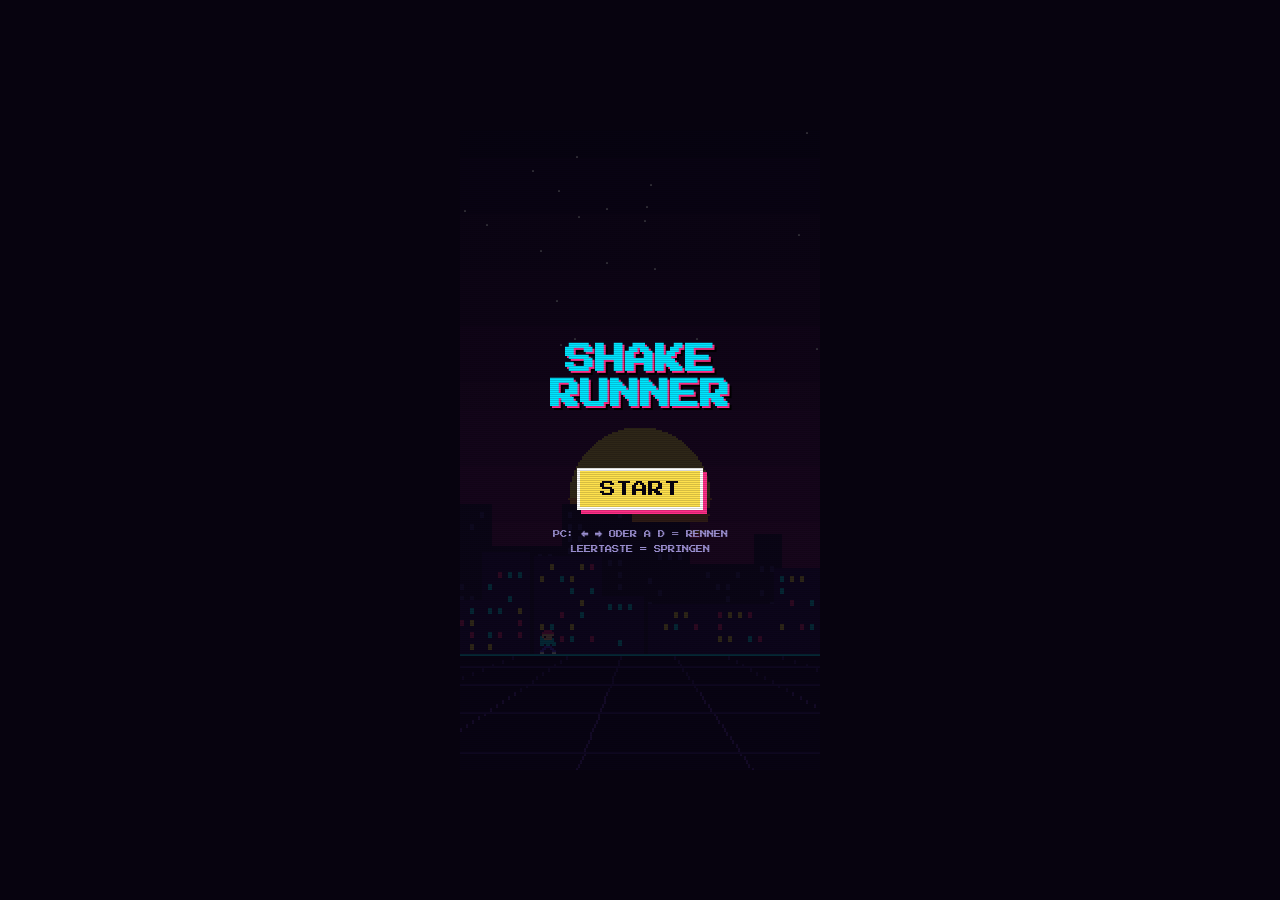
==== index.html @ 0de10a59 "feat: ShakeRunner 8-bit endless runner with shake controls and WebAudio techno Co-Authored-By: Claud" ====
<!doctype html>
<html lang="de">
<head>
<meta charset="utf-8">
<meta name="viewport" content="width=device-width,initial-scale=1,maximum-scale=1,user-scalable=no,viewport-fit=cover">
<meta name="theme-color" content="#07030f">
<meta name="apple-mobile-web-app-capable" content="yes">
<meta name="mobile-web-app-capable" content="yes">
<title>ShakeRunner</title>
<link rel="manifest" href="manifest.webmanifest">
<link rel="icon" href="icon.svg" type="image/svg+xml">
<link rel="apple-touch-icon" href="icon-192.png">
<link rel="preconnect" href="https://fonts.googleapis.com">
<link rel="preconnect" href="https://fonts.gstatic.com" crossorigin>
<link rel="stylesheet" href="https://fonts.googleapis.com/css2?family=Press+Start+2P&display=swap">
<link rel="stylesheet" href="style.css">
</head>
<body>
<div id="stage">
  <div id="wrap">
    <canvas id="game" width="180" height="320"></canvas>
    <div id="hud" hidden><span id="score">0 M</span><span id="best">HI 0</span></div>
    <div id="overlay">
      <h1>SHAKE<br>RUNNER</h1>
      <p id="msg"></p>
      <button id="startBtn">START</button>
      <p class="hint touch-hint">HANDY SCH&Uuml;TTELN = RENNEN<br>RUCK NACH OBEN = SPRINGEN</p>
      <p class="hint key-hint">PC: &larr; &rarr; ODER A D = RENNEN<br>LEERTASTE = SPRINGEN</p>
    </div>
  </div>
</div>
<script type="module" src="src/main.js"></script>
</body>
</html>
---- style.css ----
:root { --bg: #07030f; --pink: #ff2e88; --cyan: #00e5ff; --yellow: #ffe14d; --u: 2px; }

* {
  box-sizing: border-box;
  margin: 0;
  padding: 0;
  -webkit-tap-highlight-color: transparent;
  -webkit-user-select: none;
  user-select: none;
}

html, body {
  height: 100%;
  background: var(--bg);
  overflow: hidden;
  color: #fff;
  font-family: 'Press Start 2P', ui-monospace, Consolas, monospace;
  touch-action: none;
  overscroll-behavior: none;
}

#stage { position: fixed; inset: 0; display: grid; place-items: center; }

#wrap { position: relative; width: 360px; height: 640px; overflow: hidden; }

#wrap::after {
  content: '';
  position: absolute;
  inset: 0;
  pointer-events: none;
  background: repeating-linear-gradient(rgba(0, 0, 0, 0.16) 0, rgba(0, 0, 0, 0.16) calc(var(--u) * 0.5), transparent calc(var(--u) * 0.5), transparent var(--u));
}

canvas {
  display: block;
  width: 100%;
  height: 100%;
  image-rendering: pixelated;
  image-rendering: crisp-edges;
}

#hud {
  position: absolute;
  top: calc(var(--u) * 5);
  left: calc(var(--u) * 6);
  right: calc(var(--u) * 6);
  display: flex;
  justify-content: space-between;
  font-size: calc(var(--u) * 6);
  text-shadow: calc(var(--u) * 0.7) calc(var(--u) * 0.7) 0 #000;
  pointer-events: none;
}
#hud[hidden] { display: none; }
#best { color: var(--yellow); }

#overlay {
  position: absolute;
  inset: 0;
  display: flex;
  flex-direction: column;
  align-items: center;
  justify-content: center;
  gap: calc(var(--u) * 9);
  background: rgba(7, 3, 15, 0.84);
  text-align: center;
  padding: calc(var(--u) * 8);
}
#overlay[hidden] { display: none; }

h1 {
  font-size: calc(var(--u) * 15);
  line-height: 1.15;
  color: var(--cyan);
  text-shadow: calc(var(--u) * 1) calc(var(--u) * 1) 0 var(--pink), calc(var(--u) * 2) calc(var(--u) * 2) 0 #000;
}

#msg {
  font-size: calc(var(--u) * 5);
  line-height: 1.9;
  color: var(--yellow);
  min-height: calc(var(--u) * 10);
}

button {
  font: inherit;
  font-size: calc(var(--u) * 8);
  padding: calc(var(--u) * 5) calc(var(--u) * 10);
  color: var(--bg);
  background: var(--yellow);
  border: calc(var(--u) * 1.5) solid #fff;
  box-shadow: calc(var(--u) * 2) calc(var(--u) * 2) 0 var(--pink);
  cursor: pointer;
  animation: blink 0.9s steps(2) infinite;
}
button:active { transform: translate(calc(var(--u) * 1), calc(var(--u) * 1)); box-shadow: none; }
@keyframes blink { 50% { background: #fff; } }

.hint { font-size: calc(var(--u) * 3.6); line-height: 2; color: #9b8fd1; }
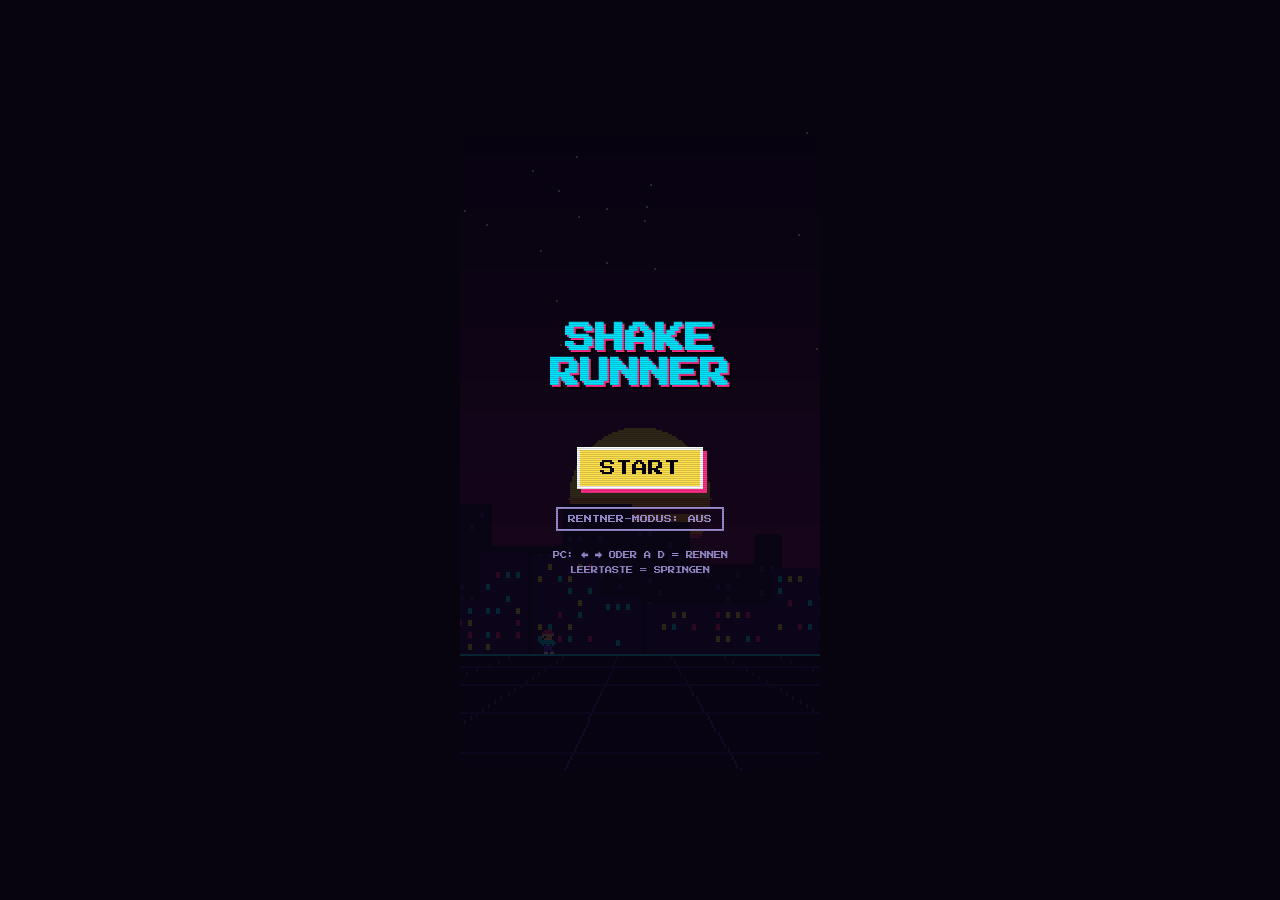
==== commit 1fe1c869: "feat: Rentner mode (slow, high contrast, waltz, sensitive input) Co-Authored-By: Claude Sonnet 5.5 <" ====
--- a/index.html
+++ b/index.html
@@ -21,9 +21,10 @@
     <canvas id="game" width="180" height="320"></canvas>
     <div id="hud" hidden><span id="score">0 M</span><span id="best">HI 0</span></div>
     <div id="overlay">
-      <h1>SHAKE<br>RUNNER</h1>
+      <h1 id="title">SHAKE<br>RUNNER</h1>
       <p id="msg"></p>
       <button id="startBtn">START</button>
+      <button id="modeBtn" class="alt">RENTNER-MODUS: AUS</button>
       <p class="hint touch-hint">HANDY SCH&Uuml;TTELN = RENNEN<br>RUCK NACH OBEN = SPRINGEN</p>
       <p class="hint key-hint">PC: &larr; &rarr; ODER A D = RENNEN<br>LEERTASTE = SPRINGEN</p>
     </div>
--- a/style.css
+++ b/style.css
@@ -96,3 +96,24 @@
 @keyframes blink { 50% { background: #fff; } }
 
 .hint { font-size: calc(var(--u) * 3.6); line-height: 2; color: #9b8fd1; }
+
+button.alt {
+  font-size: calc(var(--u) * 4);
+  padding: calc(var(--u) * 3) calc(var(--u) * 5);
+  color: #9b8fd1;
+  background: transparent;
+  border: calc(var(--u) * 1) solid #9b8fd1;
+  box-shadow: none;
+  animation: none;
+}
+
+/* Rentner-Modus: hoher Kontrast, keine Effekte, größere Schrift */
+#wrap.calm::after { display: none; }
+.calm #overlay { background: #000; }
+.calm h1 { color: #ffe14d; text-shadow: none; }
+.calm #msg { color: #fff; font-size: calc(var(--u) * 6); }
+.calm #hud { font-size: calc(var(--u) * 8); text-shadow: none; }
+.calm #best { color: #ffe14d; }
+.calm button { animation: none; box-shadow: none; border-color: #fff; background: #ffe14d; font-size: calc(var(--u) * 9); }
+.calm button.alt { background: transparent; color: #fff; font-size: calc(var(--u) * 5); }
+.calm .hint { color: #fff; font-size: calc(var(--u) * 4.4); }
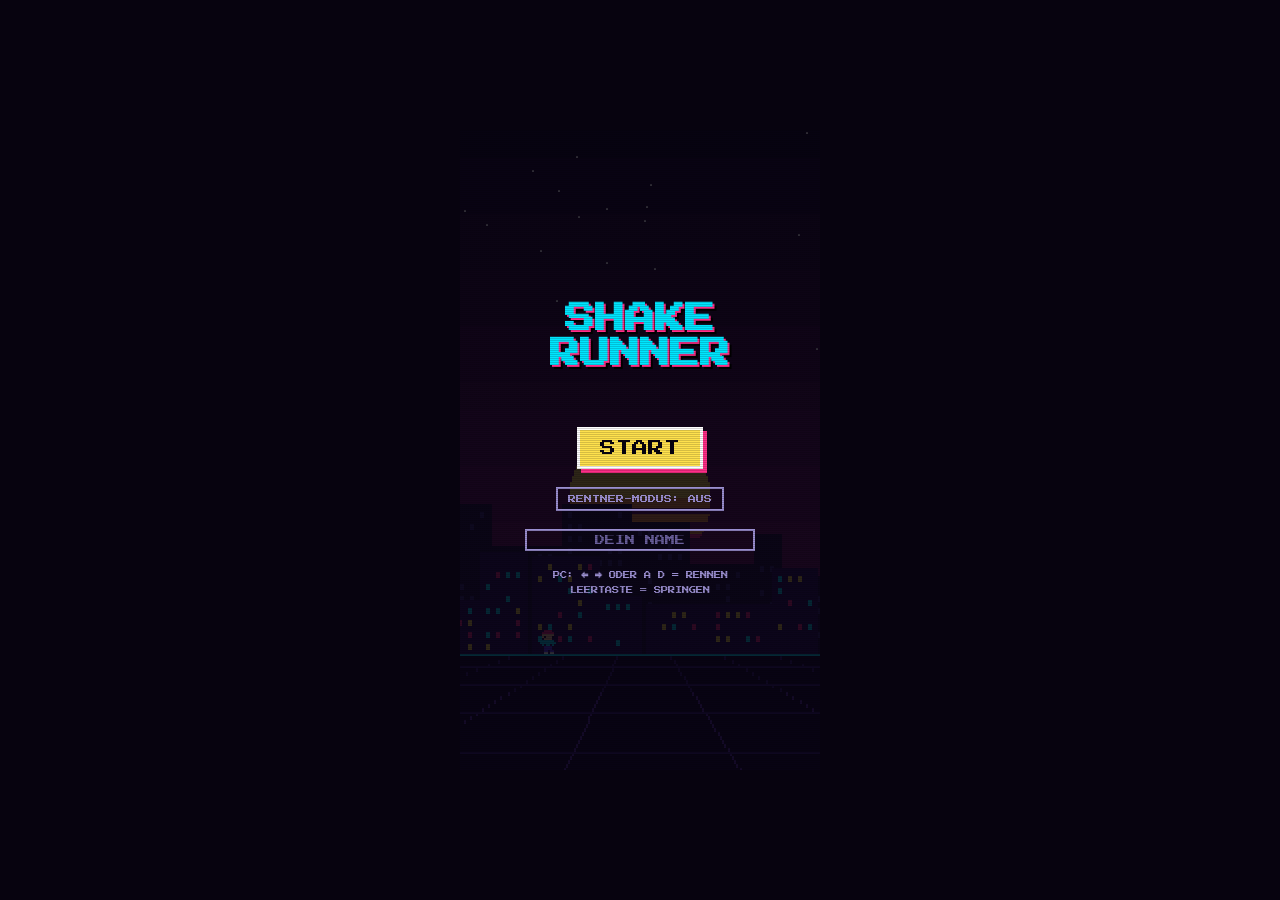
==== commit a294eea4: "feat: vehicles absorb one hit, Kevin chases, themed obstacles, quips, highscore list and share Co-Au" ====
--- a/index.html
+++ b/index.html
@@ -20,13 +20,19 @@
   <div id="wrap">
     <canvas id="game" width="180" height="320"></canvas>
     <div id="hud" hidden><span id="score">0 M</span><span id="best">HI 0</span></div>
-    <div id="overlay">
+    <div id="toast" hidden></div>
+    <div id="shout" hidden></div>
+    <div id="quip" hidden></div>
+    <div id="overlay" data-view="menu">
       <h1 id="title">SHAKE<br>RUNNER</h1>
       <p id="msg"></p>
       <button id="startBtn">START</button>
+      <button id="shareBtn" class="alt over-only">TEILEN</button>
       <button id="modeBtn" class="alt">RENTNER-MODUS: AUS</button>
-      <p class="hint touch-hint">HANDY SCH&Uuml;TTELN = RENNEN<br>RUCK NACH OBEN = SPRINGEN</p>
-      <p class="hint key-hint">PC: &larr; &rarr; ODER A D = RENNEN<br>LEERTASTE = SPRINGEN</p>
+      <input id="nameInput" class="menu-only" maxlength="10" placeholder="DEIN NAME" autocomplete="off" spellcheck="false">
+      <pre id="scores"></pre>
+      <p class="hint touch-hint menu-only">HANDY SCH&Uuml;TTELN = RENNEN<br>RUCK NACH OBEN = SPRINGEN</p>
+      <p class="hint key-hint menu-only">PC: &larr; &rarr; ODER A D = RENNEN<br>LEERTASTE = SPRINGEN</p>
     </div>
   </div>
 </div>
--- a/style.css
+++ b/style.css
@@ -117,3 +117,87 @@
 .calm button { animation: none; box-shadow: none; border-color: #fff; background: #ffe14d; font-size: calc(var(--u) * 9); }
 .calm button.alt { background: transparent; color: #fff; font-size: calc(var(--u) * 5); }
 .calm .hint { color: #fff; font-size: calc(var(--u) * 4.4); }
+
+#toast {
+  position: absolute;
+  top: 22%;
+  left: 50%;
+  transform: translateX(-50%);
+  width: max-content;
+  max-width: 88%;
+  text-align: center;
+  line-height: 1.6;
+  padding: calc(var(--u) * 3) calc(var(--u) * 5);
+  font-size: calc(var(--u) * 6);
+  color: #000;
+  background: #ffe14d;
+  border: calc(var(--u) * 1.5) solid #fff;
+  pointer-events: none;
+}
+#toast[hidden] { display: none; }
+
+/* Kevins Zuruf */
+#shout {
+  position: absolute;
+  top: 42%;
+  left: 6%;
+  max-width: 82%;
+  padding: calc(var(--u) * 3) calc(var(--u) * 4);
+  font-size: calc(var(--u) * 5);
+  line-height: 1.7;
+  color: #000;
+  background: #fff;
+  border: calc(var(--u) * 1.5) solid #39ff88;
+  pointer-events: none;
+}
+#shout[hidden] { display: none; }
+
+/* Kommentare unterwegs */
+#quip {
+  position: absolute;
+  top: 60%;
+  left: 50%;
+  transform: translateX(-50%);
+  width: max-content;
+  max-width: 88%;
+  text-align: center;
+  padding: calc(var(--u) * 3) calc(var(--u) * 4);
+  font-size: calc(var(--u) * 4.6);
+  line-height: 1.7;
+  color: #fff;
+  background: #000;
+  border: calc(var(--u) * 1) solid #fff;
+  pointer-events: none;
+}
+#quip[hidden] { display: none; }
+
+/* Bestenliste, Namensfeld, Menü/Game-Over-Ansicht */
+#overlay[data-view='over'] .menu-only,
+#overlay[data-view='menu'] .over-only { display: none; }
+
+#nameInput {
+  font: inherit;
+  font-size: calc(var(--u) * 5);
+  width: 70%;
+  padding: calc(var(--u) * 2);
+  text-align: center;
+  text-transform: uppercase;
+  color: var(--yellow);
+  background: transparent;
+  border: calc(var(--u) * 1) solid #9b8fd1;
+  -webkit-user-select: text;
+  user-select: text;
+}
+#nameInput::placeholder { color: #6a5f9c; }
+
+#scores {
+  font: inherit;
+  font-size: calc(var(--u) * 3.4);
+  line-height: 1.8;
+  text-align: left;
+  color: #cfc8f3;
+  white-space: pre;
+}
+#scores:empty { display: none; }
+.calm #scores { color: #fff; font-size: calc(var(--u) * 3.8); }
+.calm #nameInput { color: #ffe14d; border-color: #fff; }
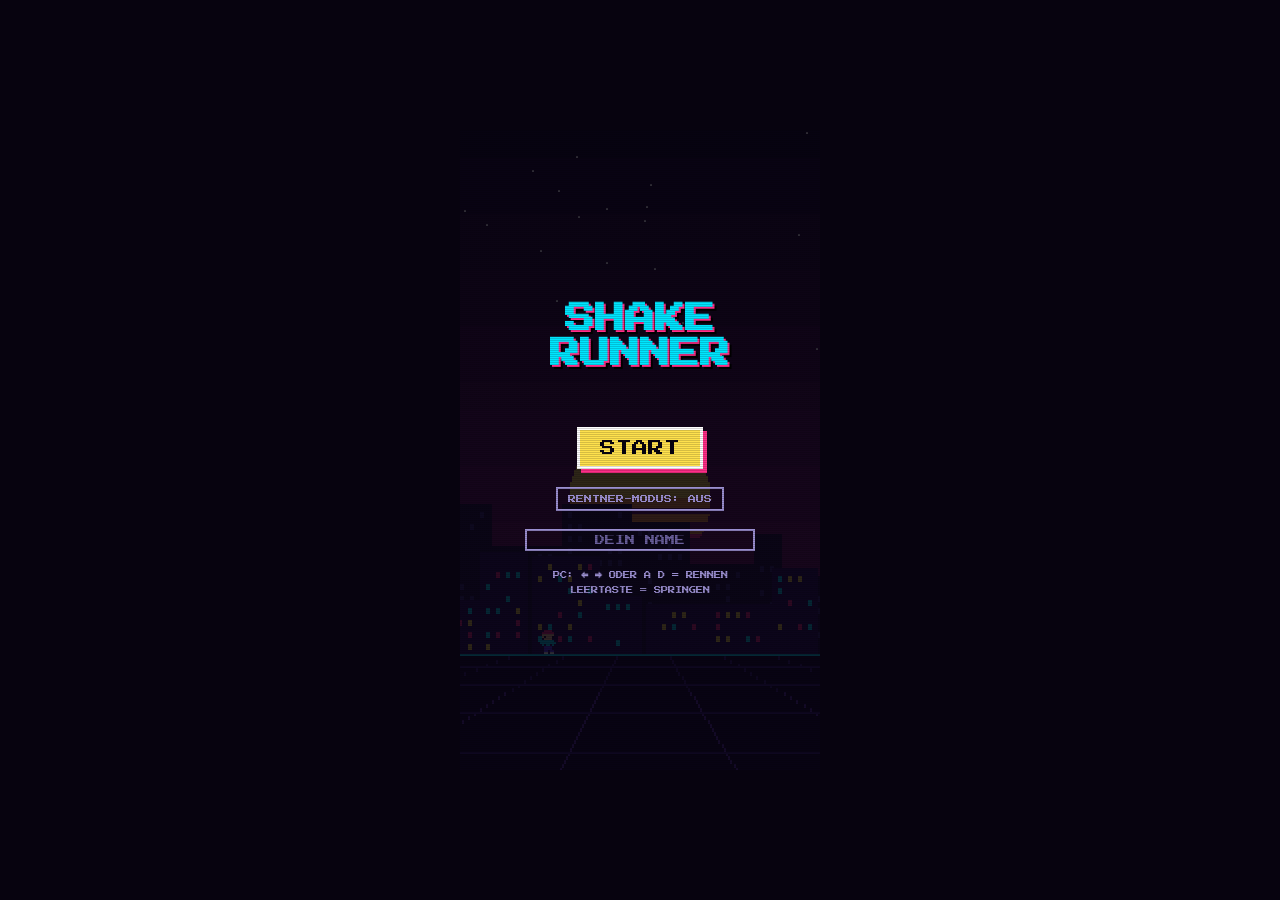
==== commit 3d39db7d: "feat: story finale (boss, Kevin returns, retirement flight + credits, bench nap, hearing aid outage," ====
--- a/index.html
+++ b/index.html
@@ -23,6 +23,8 @@
     <div id="toast" hidden></div>
     <div id="shout" hidden></div>
     <div id="quip" hidden></div>
+    <div id="sleep" hidden>ZZZ...<small>MITTAGSSCHLAF</small></div>
+    <div id="credits" hidden><div id="creditsRoll"></div></div>
     <div id="overlay" data-view="menu">
       <h1 id="title">SHAKE<br>RUNNER</h1>
       <p id="msg"></p>
--- a/style.css
+++ b/style.css
@@ -201,3 +201,44 @@
 #scores:empty { display: none; }
 .calm #scores { color: #fff; font-size: calc(var(--u) * 3.8); }
 .calm #nameInput { color: #ffe14d; border-color: #fff; }
+
+/* Mittagsschlaf auf der Bank */
+#sleep {
+  position: absolute;
+  inset: 0;
+  display: flex;
+  flex-direction: column;
+  align-items: center;
+  justify-content: center;
+  gap: calc(var(--u) * 6);
+  background: #000;
+  font-size: calc(var(--u) * 14);
+  color: #9fc0ff;
+  pointer-events: none;
+}
+#sleep small { font-size: calc(var(--u) * 4); color: #fff; }
+#sleep[hidden] { display: none; }
+
+/* Abspann */
+#credits {
+  position: absolute;
+  inset: 0;
+  overflow: hidden;
+  background: #000;
+  cursor: pointer;
+}
+#credits[hidden] { display: none; }
+#creditsRoll {
+  position: absolute;
+  left: 0;
+  right: 0;
+  top: 100%;
+  text-align: center;
+  font-size: calc(var(--u) * 5);
+  line-height: 2.2;
+  color: #fff;
+  animation: roll 17s linear forwards;
+}
+#creditsRoll p { margin: 0; }
+#creditsRoll .ch { margin-top: calc(var(--u) * 10); color: #ffe14d; font-size: calc(var(--u) * 6); }
+@keyframes roll { to { transform: translateY(calc(-1 * var(--roll-dist, 1500px))); } }
